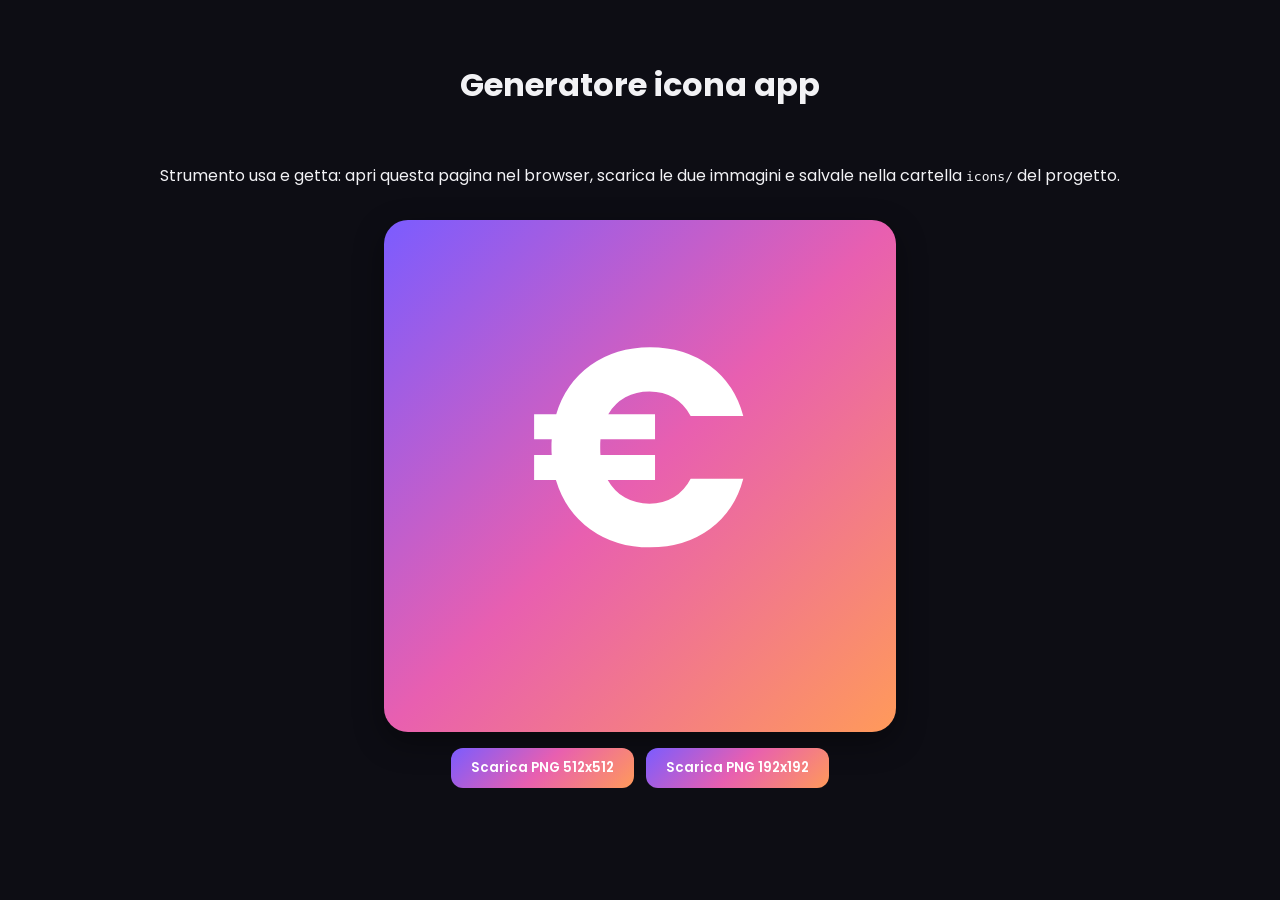
==== generate-icon.html @ 14b02232 "Nuovo tema scuro personalizzato: font Poppins, gradiente caldo, colori per categoria, manifest e ico" ====
<!doctype html>
<html lang="it">
<head>
<meta charset="UTF-8">
<title>Generatore icona - Spese Famiglia</title>
<link rel="preconnect" href="https://fonts.googleapis.com">
<link rel="preconnect" href="https://fonts.gstatic.com" crossorigin>
<link href="https://fonts.googleapis.com/css2?family=Poppins:wght@700&display=swap" rel="stylesheet">
<style>
  body {
    font-family: 'Poppins', sans-serif;
    background: #0d0d14;
    color: #f2f2f5;
    display: flex;
    flex-direction: column;
    align-items: center;
    gap: 16px;
    padding: 32px;
  }
  canvas {
    border-radius: 24px;
    box-shadow: 0 10px 30px rgba(0, 0, 0, 0.4);
  }
  .azioni {
    display: flex;
    gap: 12px;
    flex-wrap: wrap;
    justify-content: center;
  }
  button {
    font-family: 'Poppins', sans-serif;
    font-weight: 600;
    padding: 10px 20px;
    border-radius: 12px;
    border: none;
    cursor: pointer;
    background: linear-gradient(135deg, #7b5cff, #e85fb0, #ff9a5a);
    color: #ffffff;
  }
</style>
</head>
<body>
  <h1>Generatore icona app</h1>
  <p>Strumento usa e getta: apri questa pagina nel browser, scarica le due immagini e salvale nella cartella <code>icons/</code> del progetto.</p>

  <canvas id="icona-canvas" width="512" height="512"></canvas>

  <div class="azioni">
    <button type="button" id="scarica-512">Scarica PNG 512x512</button>
    <button type="button" id="scarica-192">Scarica PNG 192x192</button>
  </div>

  <script>
    const canvas = document.getElementById("icona-canvas");
    const ctx = canvas.getContext("2d");

    function disegnaIcona() {
      const gradiente = ctx.createLinearGradient(0, 0, canvas.width, canvas.height);
      gradiente.addColorStop(0, "#7b5cff");
      gradiente.addColorStop(0.5, "#e85fb0");
      gradiente.addColorStop(1, "#ff9a5a");
      ctx.fillStyle = gradiente;
      ctx.fillRect(0, 0, canvas.width, canvas.height);

      ctx.fillStyle = "#ffffff";
      ctx.font = "700 280px 'Poppins', sans-serif";
      ctx.textAlign = "center";
      ctx.textBaseline = "middle";
      ctx.fillText("€", canvas.width / 2, canvas.height / 2);
    }

    function scaricaPng(dimensione, nomeFile) {
      const canvasEsportazione = document.createElement("canvas");
      canvasEsportazione.width = dimensione;
      canvasEsportazione.height = dimensione;
      canvasEsportazione.getContext("2d").drawImage(canvas, 0, 0, dimensione, dimensione);

      const link = document.createElement("a");
      link.href = canvasEsportazione.toDataURL("image/png");
      link.download = nomeFile;
      document.body.appendChild(link);
      link.click();
      document.body.removeChild(link);
    }

    document.fonts.ready.then(disegnaIcona);

    document.getElementById("scarica-512").addEventListener("click", () => scaricaPng(512, "icon-512.png"));
    document.getElementById("scarica-192").addEventListener("click", () => scaricaPng(192, "icon-192.png"));
  </script>
</body>
</html>
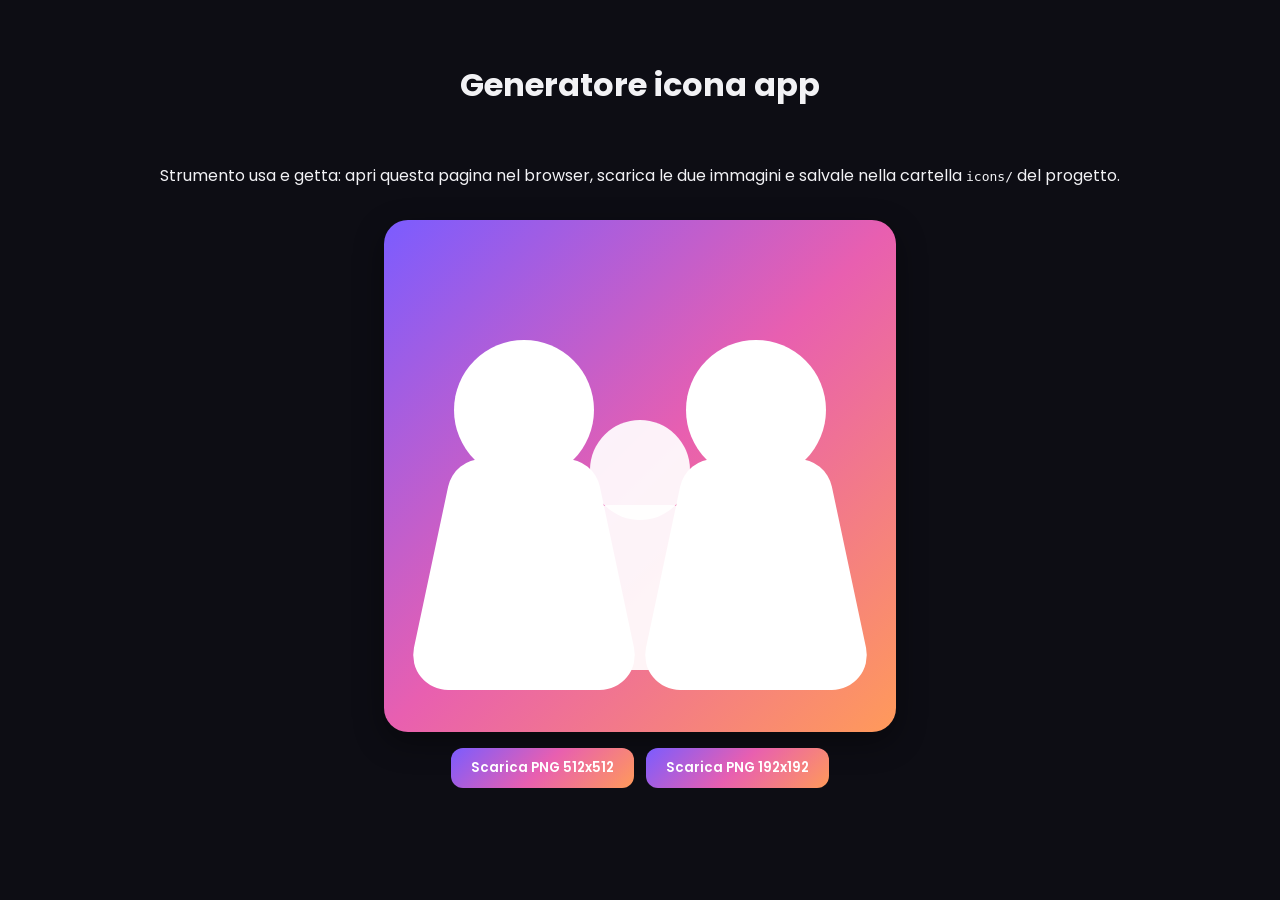
==== commit 91f6d4a9: "Corretta icona: famiglia stilizzata invece di simbolo euro" ====
--- a/generate-icon.html
+++ b/generate-icon.html
@@ -54,6 +54,49 @@
     const canvas = document.getElementById("icona-canvas");
     const ctx = canvas.getContext("2d");
 
+    function poligonoArrotondato(contesto, punti, raggio) {
+      const ultimo = punti[punti.length - 1];
+      const primo = punti[0];
+      contesto.beginPath();
+      contesto.moveTo((ultimo[0] + primo[0]) / 2, (ultimo[1] + primo[1]) / 2);
+      for (let i = 0; i < punti.length; i++) {
+        const corrente = punti[i];
+        const successivo = punti[(i + 1) % punti.length];
+        contesto.arcTo(corrente[0], corrente[1], successivo[0], successivo[1], raggio);
+      }
+      contesto.closePath();
+    }
+
+    function disegnaPersona(centroX, centroYTesta, raggioTesta, alpha) {
+      ctx.save();
+      ctx.globalAlpha = alpha;
+      ctx.fillStyle = "#ffffff";
+
+      // Testa
+      ctx.beginPath();
+      ctx.arc(centroX, centroYTesta, raggioTesta, 0, Math.PI * 2);
+      ctx.fill();
+
+      // Corpo: trapezoide arrotondato che si allarga verso il basso
+      const spallaY = centroYTesta + raggioTesta * 0.7;
+      const bodyBottomY = spallaY + raggioTesta * 3.3;
+      const metaLarghezzaAlto = raggioTesta * 1.0;
+      const metaLarghezzaBasso = raggioTesta * 1.7;
+      const raggioAngoli = raggioTesta * 0.5;
+
+      const punti = [
+        [centroX - metaLarghezzaAlto, spallaY],
+        [centroX + metaLarghezzaAlto, spallaY],
+        [centroX + metaLarghezzaBasso, bodyBottomY],
+        [centroX - metaLarghezzaBasso, bodyBottomY],
+      ];
+
+      poligonoArrotondato(ctx, punti, raggioAngoli);
+      ctx.fill();
+
+      ctx.restore();
+    }
+
     function disegnaIcona() {
       const gradiente = ctx.createLinearGradient(0, 0, canvas.width, canvas.height);
       gradiente.addColorStop(0, "#7b5cff");
@@ -62,11 +105,12 @@
       ctx.fillStyle = gradiente;
       ctx.fillRect(0, 0, canvas.width, canvas.height);
 
-      ctx.fillStyle = "#ffffff";
-      ctx.font = "700 280px 'Poppins', sans-serif";
-      ctx.textAlign = "center";
-      ctx.textBaseline = "middle";
-      ctx.fillText("€", canvas.width / 2, canvas.height / 2);
+      // Adulto sinistro e adulto destro (simmetrici, stessa dimensione)
+      disegnaPersona(140, 190, 70, 1);
+      disegnaPersona(372, 190, 70, 1);
+
+      // Figura centrale piu piccola, in primo piano (disegnata per ultima, leggermente trasparente)
+      disegnaPersona(256, 250, 50, 0.92);
     }
 
     function scaricaPng(dimensione, nomeFile) {
@@ -83,7 +127,7 @@
       document.body.removeChild(link);
     }
 
-    document.fonts.ready.then(disegnaIcona);
+    disegnaIcona();
 
     document.getElementById("scarica-512").addEventListener("click", () => scaricaPng(512, "icon-512.png"));
     document.getElementById("scarica-192").addEventListener("click", () => scaricaPng(192, "icon-192.png"));
